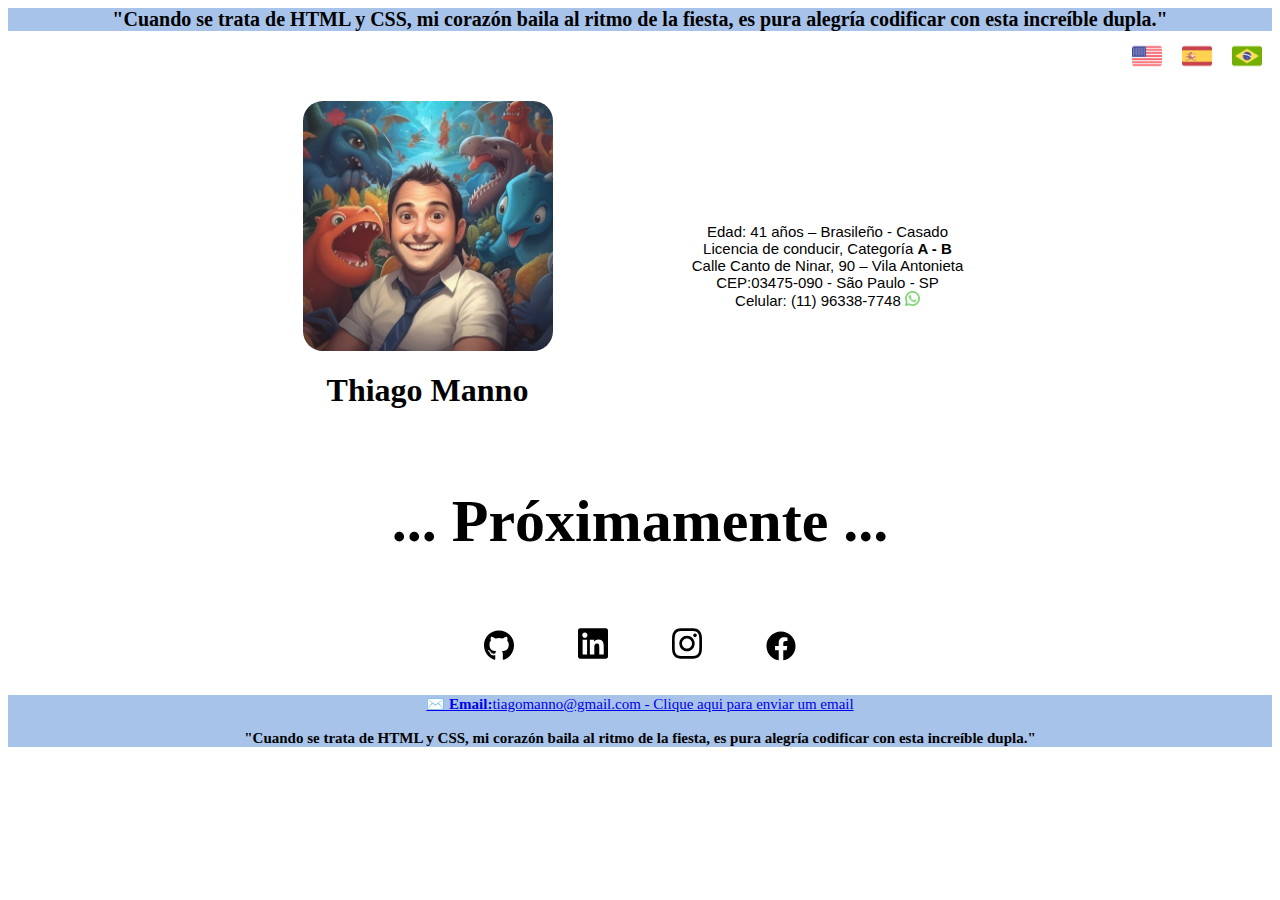
==== espanhol.html @ eebc9fce "Update espanhol.html" ====
<!DOCTYPE html>
<html lang="pt-BR">
<head>
    <meta charset="UTF-8">
    <meta name="viewport" content="width=], initial-scale=1.0">
    <link rel="stylesheet" href="css/styles.css">
    <title>Curriculo - Thiago Manno</title>
</head>
<div class="bloque_decoration"><strong>"Cuando se trata de HTML y CSS, mi corazón baila al ritmo de la fiesta, es pura alegría codificar con esta increíble dupla."</strong></div>
<div class="boque_bandeiras_duas">
    <a href="https://www.curriculothiagomannno.com/ingles.html"><img class="boque_bandeira" src="imagem/estados-unidos.png" alt="face_icone"></a>
    <a href="https://www.curriculothiagomannno.com/espanhol.html"><img class="boque_bandeira" src="imagem/espanha.png" alt="face_icone"></a>
    <a href="https://www.curriculothiagomannno.com/index.html"><img class="boque_bandeira" src="imagem/brasil.png" alt="face_icone"></a>
</div>
<header class="cabecalho">
      <div class="cabecalho_caixa">
      <section class="cabecalho_esquerdo">
        <img class="cabecalho_img" src="/imagem/Perfil.png" alt="Thiago Manno">
        <h1 class="cabecalho_titulo_thiago"> Thiago Manno</h1>
      </section>
      <section class="cabecalho_direito">
            <p class="cabecalho_titulo_dados_endereco">
            Edad: 41 años – Brasileño - Casado<br>
            Licencia de conducir, Categoría <strong>A - B</strong><br>
            Calle Canto de Ninar, 90 – Vila Antonieta<br>
            CEP:03475-090 - São Paulo - SP<br>
            Celular: (11) 96338-7748 <img class="whatsapp" src="imagem/whatsapp.png" alt="whatsapp"><br></p>
        </section>     
    </div>
</header>

<body>
 <h1 class="em_breve">... Próximamente ...</h1>
</body>
<footer class="rodape_redes_sociais">
        <a href="https://github.com/Thiagomanno"><img class="rede_sociais_icon" src="imagem/icones/github.svg" alt="Git_icone"></a>
        <a href="https://www.linkedin.com/in/thiago-manno-0407b7b1/"><img class="rede_sociais_icon" src="imagem/icones/linkedin.svg" alt="link_icone"></a>
        <a href="https://www.instagram.com/thiago.manno"><img class="rede_sociais_icon" src="imagem/icones/instagram.svg" alt="inst_icone"></a>
        <a href="https://www.facebook.com/thiago.manno"><img class="rede_sociais_icon" src="imagem/icones/facebook.svg" alt="face_icone"></a>
</footer>
<div class="email_marketing"><a href="mailto:thiago.manno@hotmail.com.br"><strong> ✉️ Email:</strong>tiagomanno@gmail.com - Clique aqui para enviar um email</a><br><br><strong>"Cuando se trata de HTML y CSS, mi corazón baila al ritmo de la fiesta, es pura alegría codificar con esta increíble dupla."</strong></div>
</html>
---- css/styles.css ----
*/ {
    margin: 0px;
    padding: 0px;
    border: 0;
    font-size: 100%;
    font-weight: normal;
}

.boque_bandeiras_duas{
    display: flex;
    flex-direction: row;
    align-items: end;
    justify-content: end;
}


.boque_bandeira{
    font-size: 30px;
    width: 30px;
    padding: 10px;
}


header{
    display: flex;
    flex-direction: row;
    justify-content:space-around;
}
.cabecalho_titulo_dados_endereco{
     font-family:Arial, Helvetica, sans-serif;
     font-size: 15px;
}



body{
    text-align: center;
}

.em_breve {
   font-size: 60px;
}

.cabecalho_redes_sociais{
    display: flex;
    flex-direction: row;
    justify-content: end;
    padding: 5px;
    margin-bottom: 10px;
    gap: 10px;
}
.rede_sociais_icon{
    order: -1;
    width: 30px;
    padding: 30px;
}

.cabecalho_titulo{
    display: flex;
    flex-direction: column;
   
}

.cabecalho_img{
    display: flex;
    flex-direction: column;
    align-items: center;
    justify-content: center;
    width: 250px;
    border-radius: 20px;
    opacity: 90%;
}

.whatsapp{
    width: 15px;
}

 .cabecalho_caixa{
    display: flex;
    flex-direction:row;
    padding: 1pc;
    width: 800px;
    align-items: center;
    justify-content: space-around;
}

@media (max-width: 790px) {
    .cabecalho_caixa {
      flex-direction: column;
    }
  }

.cabecalho_direito{
    display: flex;
    flex-direction: column;
    flex-flow: nowrap;
    text-align: center;
    justify-content: center;
    width: 300px;

}
.cabecalho_esquerdo{
    display: flex;
    flex-direction: column;
    align-items: center;


}
.container_perfil{
        max-width: 800px;
        margin: 0 auto;
        text-align: left;
}
.perfil_titulo{
    text-decoration: none;
    text-align:left;
    margin-bottom: 0;
    border-bottom: 1px solid black;
}

.perfil_paragrafo{
    padding-left: 20px;
    margin-top: 0;
}

.veja_mais{
    text-decoration: none;
    color: blue;
    font-family:Arial, Helvetica, sans-serif;
    font-size: 15px;
}

.formacao_certificados{
    text-decoration: none;
    text-align:left;
    margin-bottom: 0;
    border-bottom: 1px solid #00000019;

}

.perfil_paragrafo_cert-1{
    text-decoration: none;
    text-align:left;
    margin-bottom: 0;
    padding-left: 20px;

}
.perfil_paragrafo_cert{
    text-decoration: none;
    margin-bottom: 0;
    padding-left: 20px;
    padding-bottom: 20px;

}

.icone_cert{
    width: 15px;
    padding: 3px;
}

.experiencias_empresas{
    margin-top: 0;
}

.perfil_paragrafo_experiencia_comentario{
    margin-top: 0;
    padding-left: 20px;
}

.perfil_paragrafo_experiencia_comentario:before{
  content: "\2022"; 
  color: blue; 
}
        
.paragrafo_exp_com{
    padding-left: 25px;
    margin-top: 0;
    border-bottom: 1px solid #00000019;
}

.email_marketing{
    font-size: 15px;
    background-color: rgb(167, 195, 233);
    
}

.bloque_decoration{
    background-color: rgb(167, 195, 233);
    font-size: 20px;
    color: black;
    
}
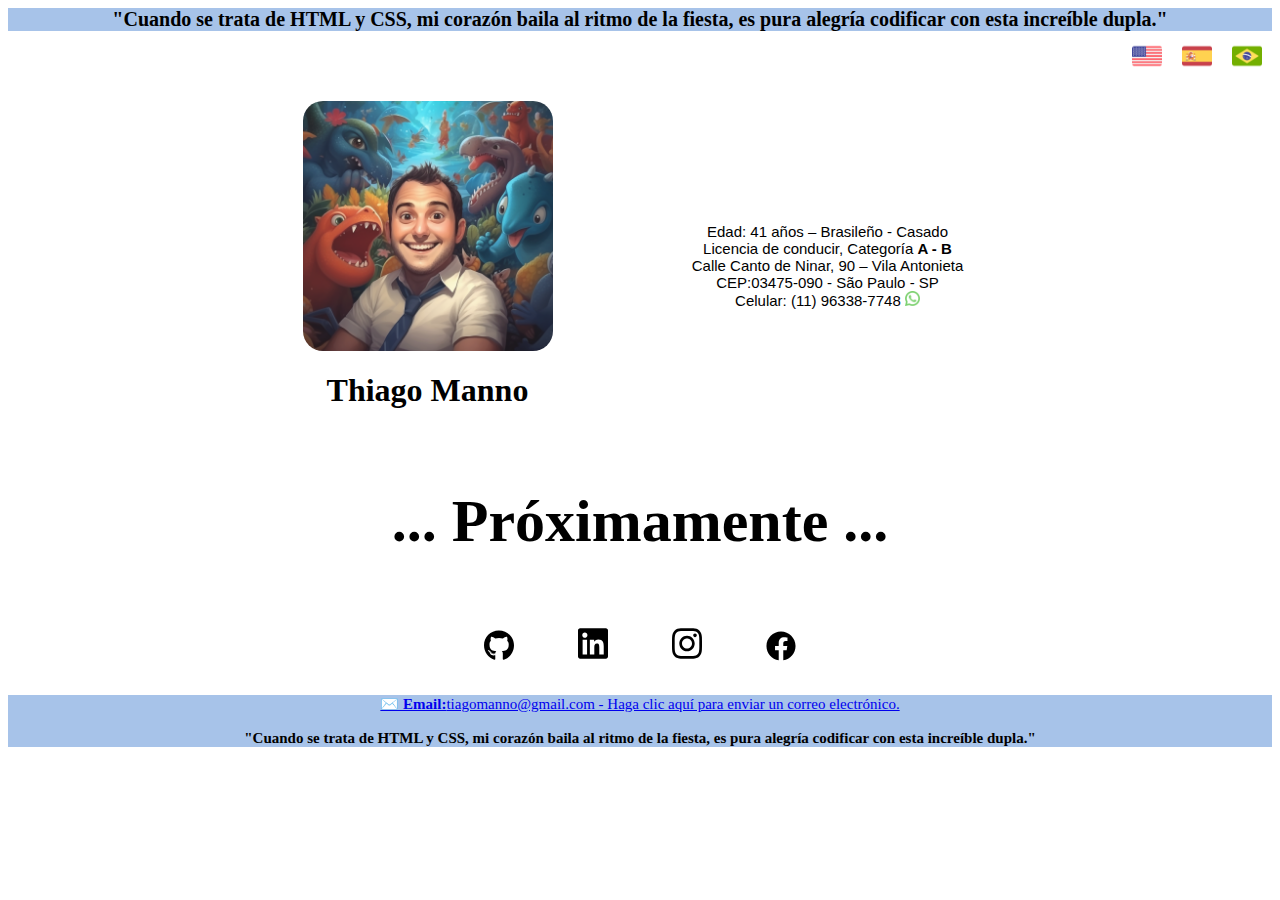
==== commit ac405e39: "Update espanhol.html" ====
--- a/espanhol.html
+++ b/espanhol.html
@@ -10,7 +10,7 @@
 <div class="boque_bandeiras_duas">
     <a href="https://www.curriculothiagomannno.com/ingles.html"><img class="boque_bandeira" src="imagem/estados-unidos.png" alt="face_icone"></a>
     <a href="https://www.curriculothiagomannno.com/espanhol.html"><img class="boque_bandeira" src="imagem/espanha.png" alt="face_icone"></a>
-    <a href="https://www.curriculothiagomannno.com/index.html"><img class="boque_bandeira" src="imagem/brasil.png" alt="face_icone"></a>
+    <a href="https://www.curriculothiagomannno.com/index.html"><img class="boque_bandeira" src="imagem/brasil.png"  alt="face_icone"></a>
 </div>
 <header class="cabecalho">
       <div class="cabecalho_caixa">
@@ -38,5 +38,5 @@
         <a href="https://www.instagram.com/thiago.manno"><img class="rede_sociais_icon" src="imagem/icones/instagram.svg" alt="inst_icone"></a>
         <a href="https://www.facebook.com/thiago.manno"><img class="rede_sociais_icon" src="imagem/icones/facebook.svg" alt="face_icone"></a>
 </footer>
-<div class="email_marketing"><a href="mailto:thiago.manno@hotmail.com.br"><strong> ✉️ Email:</strong>tiagomanno@gmail.com - Clique aqui para enviar um email</a><br><br><strong>"Cuando se trata de HTML y CSS, mi corazón baila al ritmo de la fiesta, es pura alegría codificar con esta increíble dupla."</strong></div>
+<div class="email_marketing"><a href="mailto:thiago.manno@hotmail.com.br"><strong> ✉️ Email:</strong>tiagomanno@gmail.com - Haga clic aquí para enviar un correo electrónico.</a><br><br><strong>"Cuando se trata de HTML y CSS, mi corazón baila al ritmo de la fiesta, es pura alegría codificar con esta increíble dupla."</strong></div>
 </html>
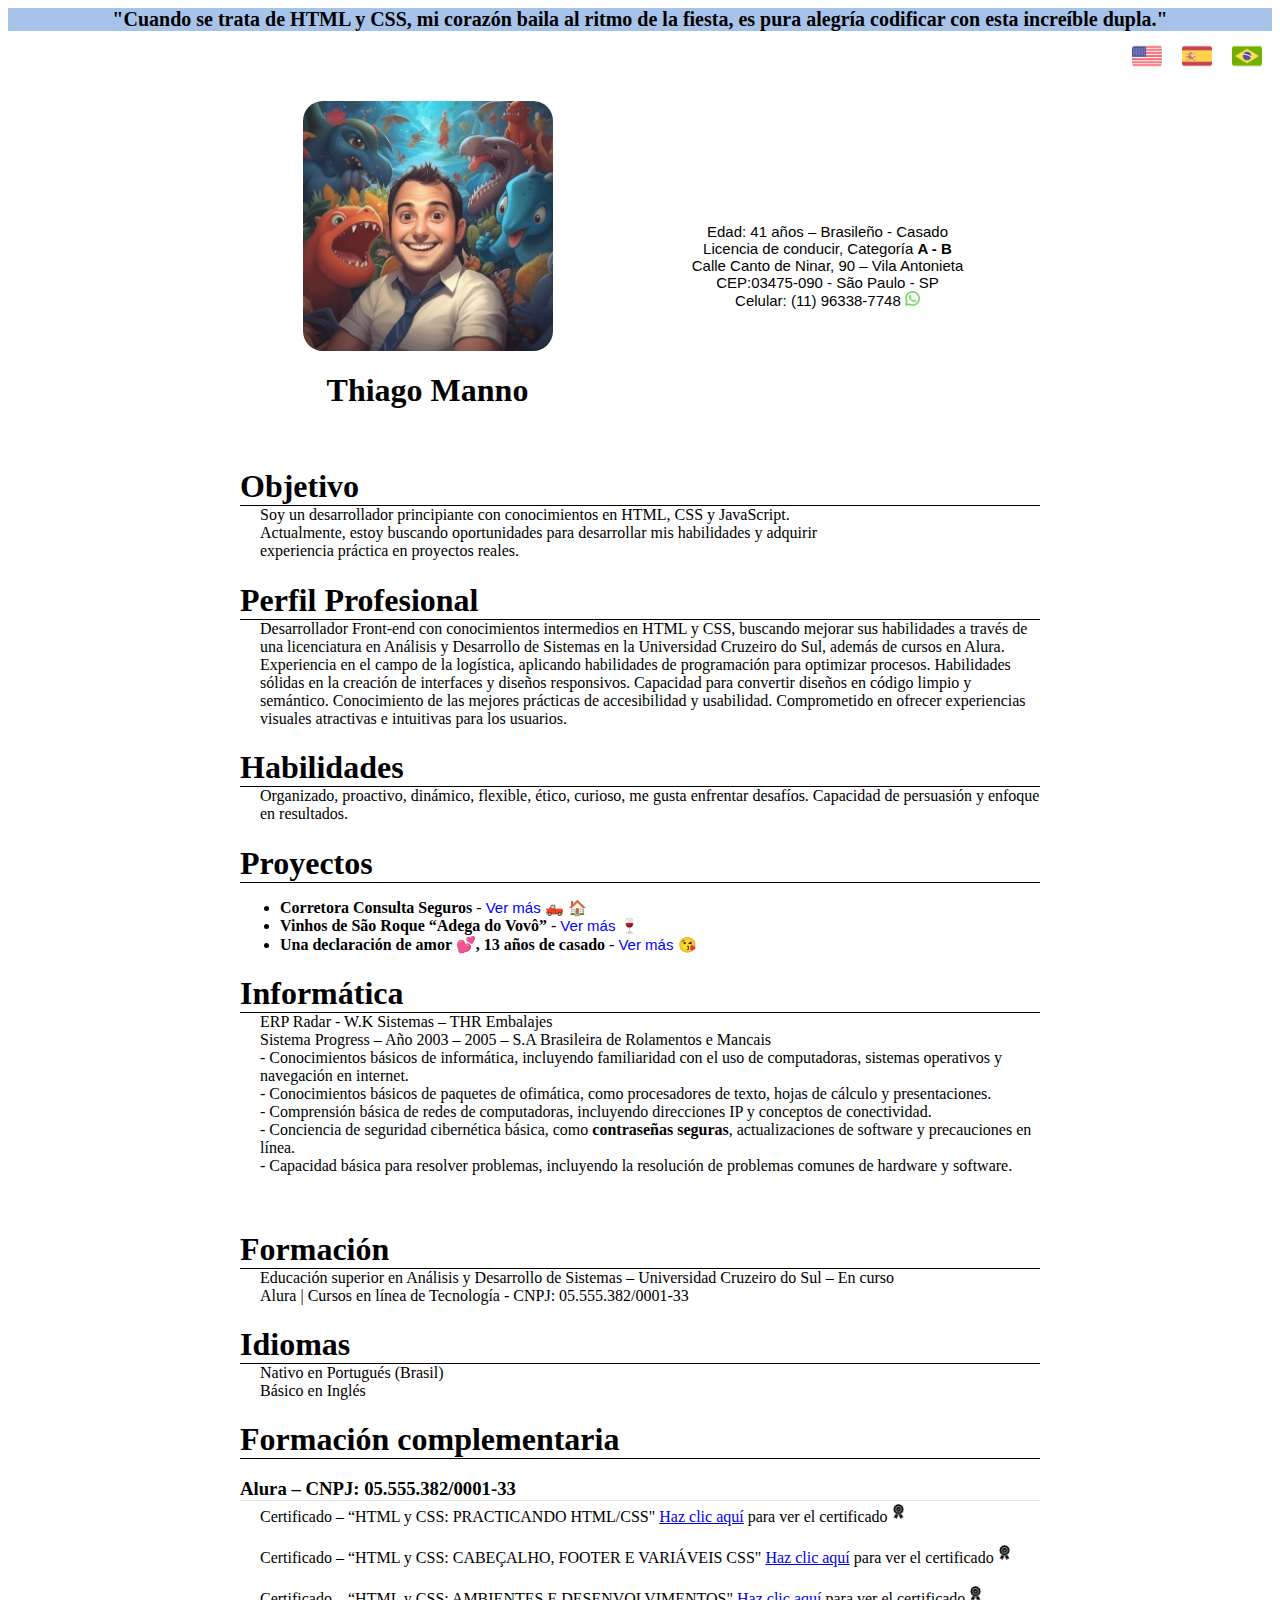
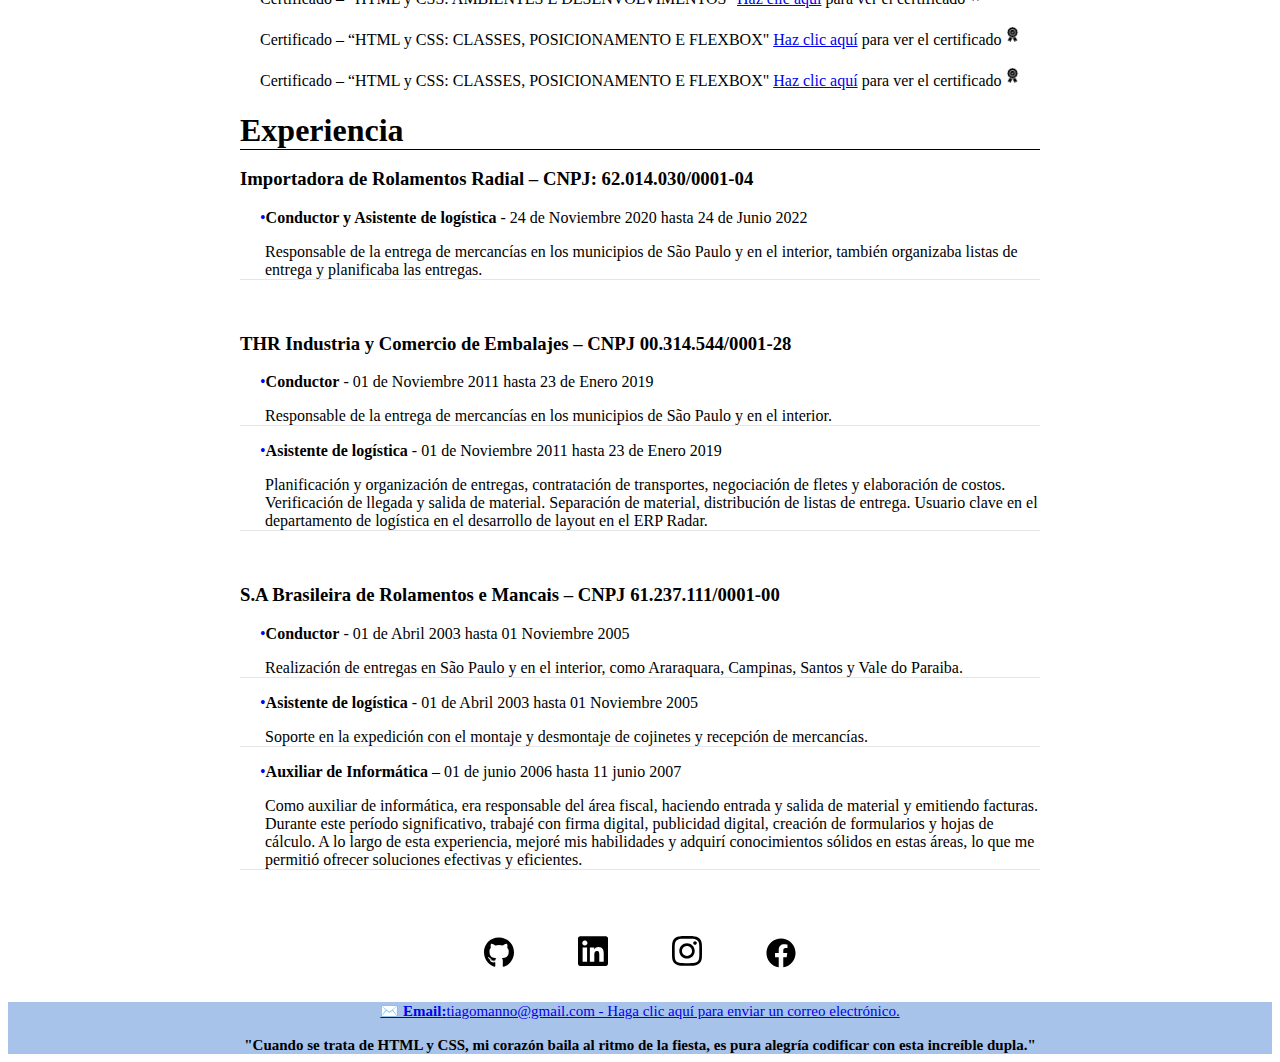
==== commit f62a60ba: "Update espanhol.html" ====
--- a/espanhol.html
+++ b/espanhol.html
@@ -1,5 +1,5 @@
 <!DOCTYPE html>
-<html lang="pt-BR">
+<html lang="es">
 <head>
     <meta charset="UTF-8">
     <meta name="viewport" content="width=], initial-scale=1.0">
@@ -28,9 +28,103 @@
         </section>     
     </div>
 </header>
+<body>
+<div class="container_perfil">
+        <h1 class="perfil_titulo">Objetivo</h1>
+            <p class="perfil_paragrafo">Soy un desarrollador principiante con conocimientos en HTML, CSS y JavaScript.<br>
+            Actualmente, estoy buscando oportunidades para desarrollar mis habilidades y adquirir<br>
+            experiencia práctica en proyectos reales.</p>
+        <h1 class="perfil_titulo">Perfil Profesional</h1>
+        <p class="perfil_paragrafo">Desarrollador Front-end con conocimientos intermedios en HTML y CSS,
+        buscando mejorar sus habilidades a través de una licenciatura en Análisis y Desarrollo de Sistemas
+        en la Universidad Cruzeiro do Sul, además de cursos en Alura.<br>
+        Experiencia en el campo de la logística, aplicando habilidades de programación para optimizar
+        procesos. Habilidades sólidas en la creación de interfaces y diseños responsivos.
+        Capacidad para convertir diseños en código limpio y semántico. Conocimiento de las
+        mejores prácticas de accesibilidad y usabilidad. Comprometido en ofrecer
+        experiencias visuales atractivas e intuitivas para los usuarios.</p>
 
-<body>
- <h1 class="em_breve">... Próximamente ...</h1>
+    <h1 class="perfil_titulo">Habilidades</h1>
+        <p class="perfil_paragrafo">Organizado, proactivo, dinámico, flexible, ético, curioso, me gusta enfrentar desafíos.
+        Capacidad de persuasión y enfoque en resultados.</p>
+
+    <h1 class="perfil_titulo">Proyectos</h1>
+    <section class="Projetos">
+        <ul>
+            <li>
+                <span><strong>Corretora Consulta Seguros</strong></span> -
+                <a class="veja_mais" href="https://www.consultaseguros.com.br" target="_blank">Ver más 🛻 🏠</a>
+            </li>
+            <li>
+                <span><strong>Vinhos de São Roque “Adega do Vovô”</strong></span> -
+                <a class="veja_mais" href="https://www.adegadovovo.com.br" target="_blank">Ver más 🍷</a>
+            </li>
+            <li>
+                <span><strong>Una declaración de amor 💕, 13 años de casado</strong></span> -
+                <a class="veja_mais" href="https://amor-caca-thiagomanno.vercel.app" target="_blank">Ver más 😘</a>
+            </li>
+        </ul>
+    </section>
+
+    <h1 class="perfil_titulo">Informática</h1>
+        <p class="perfil_paragrafo">ERP Radar - W.K Sistemas – THR Embalajes<br>
+        Sistema Progress – Año 2003 – 2005 – S.A Brasileira de Rolamentos e Mancais<br>
+        - Conocimientos básicos de informática, incluyendo familiaridad con el uso de computadoras,
+        sistemas operativos y navegación en internet.<br>
+        - Conocimientos básicos de paquetes de ofimática, como procesadores de texto, hojas de cálculo y presentaciones.<br>
+        - Comprensión básica de redes de computadoras, incluyendo direcciones IP y conceptos de conectividad.<br>
+        - Conciencia de seguridad cibernética básica, como <strong>contraseñas seguras</strong>, actualizaciones de software y precauciones en línea.<br>
+        - Capacidad básica para resolver problemas, incluyendo la resolución de problemas comunes de hardware y software.</p><br>
+
+    <h1 class="perfil_titulo">Formación</h1>
+    <p class="perfil_paragrafo">Educación superior en Análisis y Desarrollo de Sistemas – Universidad Cruzeiro do Sul – En curso<br>
+       Alura | Cursos en línea de Tecnología - CNPJ: 05.555.382/0001-33</p>
+    
+      <h1 class="perfil_titulo">Idiomas</h1>
+      <p class="perfil_paragrafo">Nativo en Portugués (Brasil)<br>
+       Básico en Inglés</p>
+
+    <h1 class="perfil_titulo">Formación complementaria</h1>
+
+       <h3 class="formacao_certificados">Alura – CNPJ: 05.555.382/0001-33</h3>
+       <p class="perfil_paragrafo">Certificado – “HTML y CSS: PRACTICANDO HTML/CSS" <a href="imagem/001.pdf" target="_blank">Haz clic aquí</a> para ver el certificado<img class="icone_cert" src="imagem/icones/certificado_icone.png" alt="icono_certificado"></p>
+       <p class="perfil_paragrafo">Certificado – “HTML y CSS: CABEÇALHO, FOOTER E VARIÁVEIS CSS" <a href="imagem/002.pdf" target="_blank">Haz clic aquí</a> para ver el certificado<img class="icone_cert" src="imagem/icones/certificado_icone.png" alt="icono_certificado"></p>
+       <p class="perfil_paragrafo">Certificado – “HTML y CSS: AMBIENTES E DESENVOLVIMENTOS" <a href="imagem/004.pdf" target="_blank">Haz clic aquí</a> para ver el certificado<img class="icone_cert" src="imagem/icones/certificado_icone.png" alt="icono_certificado"></p>
+       <p class="perfil_paragrafo">Certificado – “HTML y CSS: CLASSES, POSICIONAMENTO E FLEXBOX" <a href="imagem/003.pdf" target="_blank">Haz clic aquí</a> para ver el certificado<img class="icone_cert" src="imagem/icones/certificado_icone.png" alt="icono_certificado"></p>
+       <p class="perfil_paragrafo">Certificado – “HTML y CSS: CLASSES, POSICIONAMENTO E FLEXBOX" <a href="imagem/005.pdf" target="_blank">Haz clic aquí</a> para ver el certificado<img class="icone_cert" src="imagem/icones/certificado_icone.png" alt="icono_certificado"></p>
+       
+    
+      <h1 class="perfil_titulo">Experiencia</h1>        
+      
+<h3 class="perfil_titulo_experiencia_empresa">Importadora de Rolamentos Radial – CNPJ: 62.014.030/0001-04</h3>
+            <p class="perfil_paragrafo_experiencia_comentario"><strong>Conductor y Asistente de logística</strong> - 24 de Noviembre 2020 hasta 24 de Junio 2022</p>
+            <p class="paragrafo_exp_com">Responsable de la entrega de mercancías en los municipios de São Paulo y en el
+            interior, también organizaba listas de entrega y planificaba las entregas.</p><br>
+      
+<h3 class="perfil_titulo_experiencia_empresa">THR Industria y Comercio de Embalajes – CNPJ 00.314.544/0001-28</h3>
+            <p class="perfil_paragrafo_experiencia_comentario"><strong>Conductor</strong> -  01 de Noviembre 2011 hasta 23 de Enero 2019</p>
+            <p class="paragrafo_exp_com">Responsable de la entrega de mercancías en los municipios de São Paulo y en el interior.</p>
+            <p class="perfil_paragrafo_experiencia_comentario"><strong>Asistente de logística</strong> -  01 de Noviembre 2011 hasta 23 de Enero 2019</p>
+            <p class="paragrafo_exp_com">Planificación y organización de entregas, contratación de transportes, negociación de fletes y elaboración de costos. 
+            Verificación de llegada y salida de material. Separación de material, distribución de listas de entrega. Usuario clave en el departamento de logística en el desarrollo de layout en el ERP Radar.</p><br>
+      
+<h3 class="perfil_titulo_experiencia_empresa">S.A Brasileira de Rolamentos e Mancais – CNPJ 61.237.111/0001-00</h3>
+             <p class="perfil_paragrafo_experiencia_comentario"><strong>Conductor</strong> - 01 de Abril 2003 hasta 01 Noviembre 2005</p>
+             <p class="paragrafo_exp_com">Realización de entregas en São Paulo y en el interior, como Araraquara, Campinas, Santos y Vale do Paraiba.</p>                
+            <p class="perfil_paragrafo_experiencia_comentario"><strong>Asistente de logística</strong> - 01 de Abril 2003 hasta 01 Noviembre 2005</p>
+            <p class="paragrafo_exp_com">Soporte en la expedición con el montaje y desmontaje de cojinetes y recepción de mercancías.<br></p>
+            <p class="perfil_paragrafo_experiencia_comentario"><strong>Auxiliar de Informática</strong> – 01 de junio 2006 hasta 11 junio 2007</p>
+            <p class="paragrafo_exp_com">Como auxiliar de informática, era responsable del área fiscal, haciendo entrada y
+            salida de material y emitiendo facturas. Durante este período significativo,
+            trabajé con firma digital, publicidad digital, creación de formularios y
+            hojas de cálculo. A lo largo de esta experiencia, mejoré mis habilidades y adquirí
+            conocimientos sólidos en estas áreas, lo que me permitió ofrecer soluciones efectivas y
+            eficientes.</p><br>
+    </div>
+</body>
+      
+
+    
 </body>
 <footer class="rodape_redes_sociais">
         <a href="https://github.com/Thiagomanno"><img class="rede_sociais_icon" src="imagem/icones/github.svg" alt="Git_icone"></a>
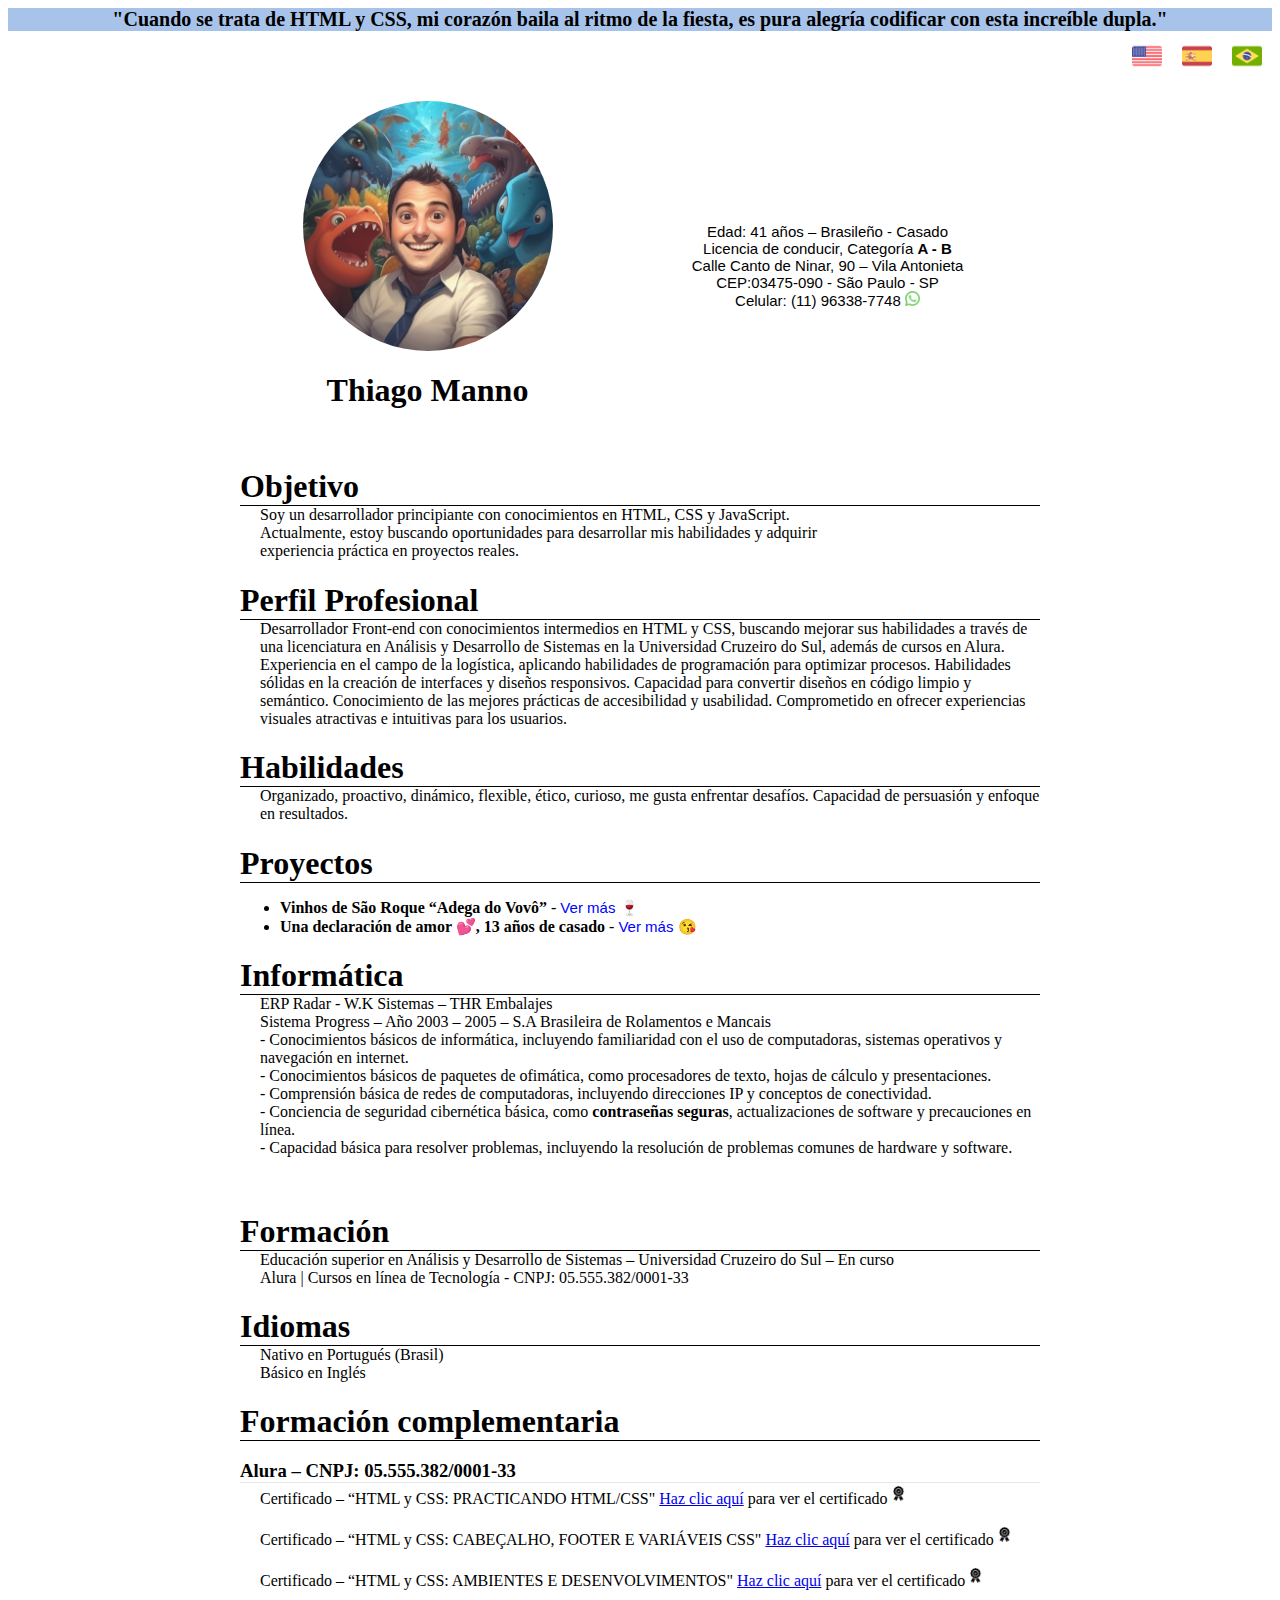
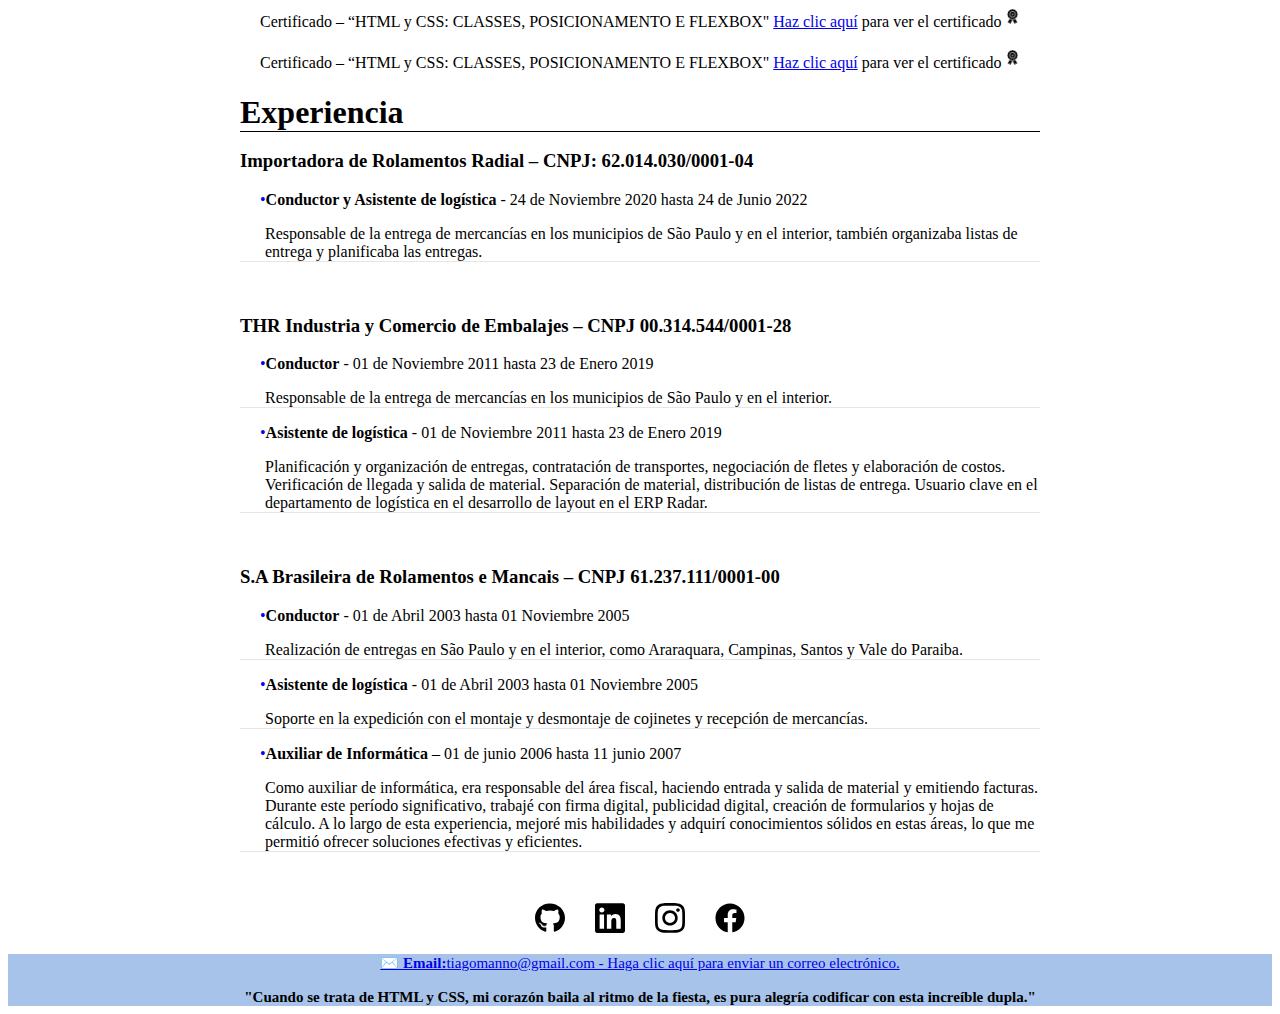
==== commit a8c50a4a: "Update espanhol.html" ====
--- a/espanhol.html
+++ b/espanhol.html
@@ -51,10 +51,6 @@
     <h1 class="perfil_titulo">Proyectos</h1>
     <section class="Projetos">
         <ul>
-            <li>
-                <span><strong>Corretora Consulta Seguros</strong></span> -
-                <a class="veja_mais" href="https://www.consultaseguros.com.br" target="_blank">Ver más 🛻 🏠</a>
-            </li>
             <li>
                 <span><strong>Vinhos de São Roque “Adega do Vovô”</strong></span> -
                 <a class="veja_mais" href="https://www.adegadovovo.com.br" target="_blank">Ver más 🍷</a>
--- a/css/styles.css
+++ b/css/styles.css
@@ -52,7 +52,7 @@
 .rede_sociais_icon{
     order: -1;
     width: 30px;
-    padding: 30px;
+    padding: 15px;
 }
 
 .cabecalho_titulo{
@@ -67,7 +67,7 @@
     align-items: center;
     justify-content: center;
     width: 250px;
-    border-radius: 20px;
+    border-radius: 50%;
     opacity: 90%;
 }
 
@@ -190,3 +190,10 @@
     color: black;
     
 }
+
+.rodape_redes_sociais{
+    display: flex;
+    flex-direction: row;
+    align-items: center;
+    justify-content: center;
+}
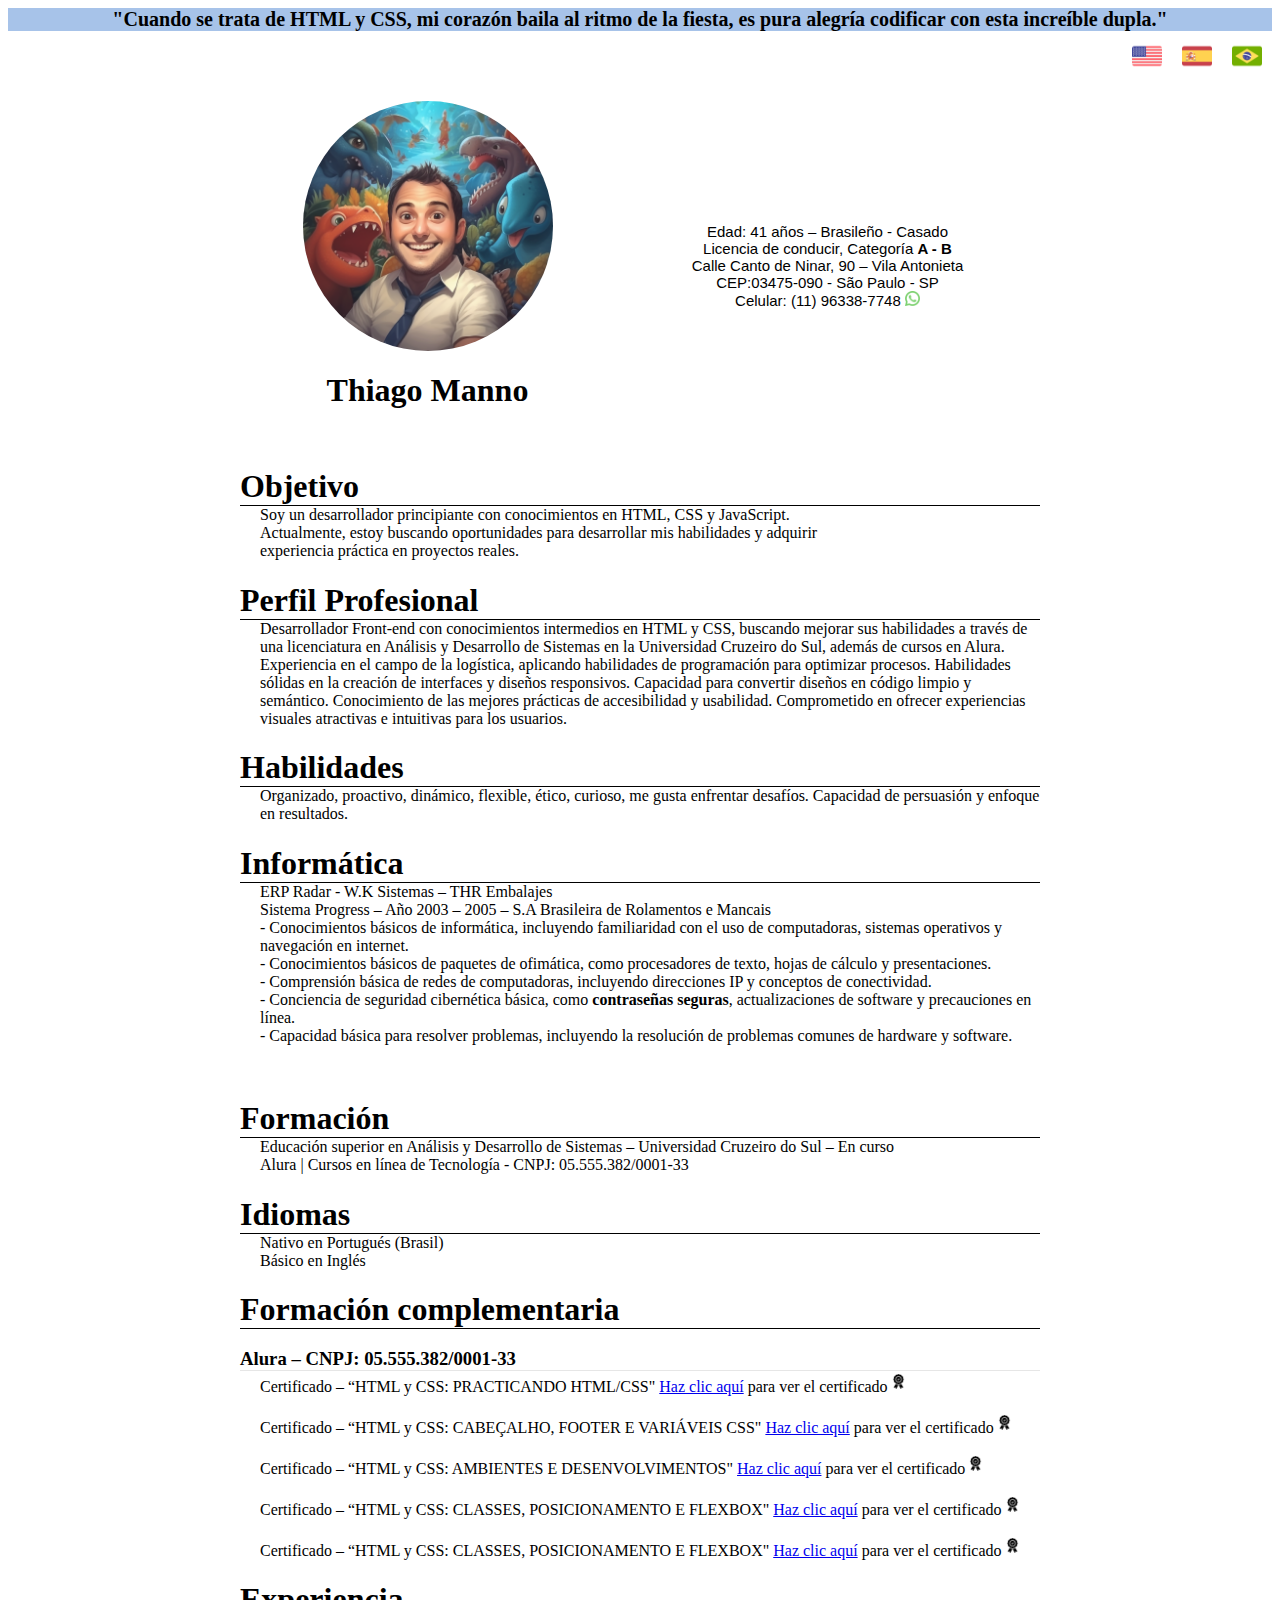
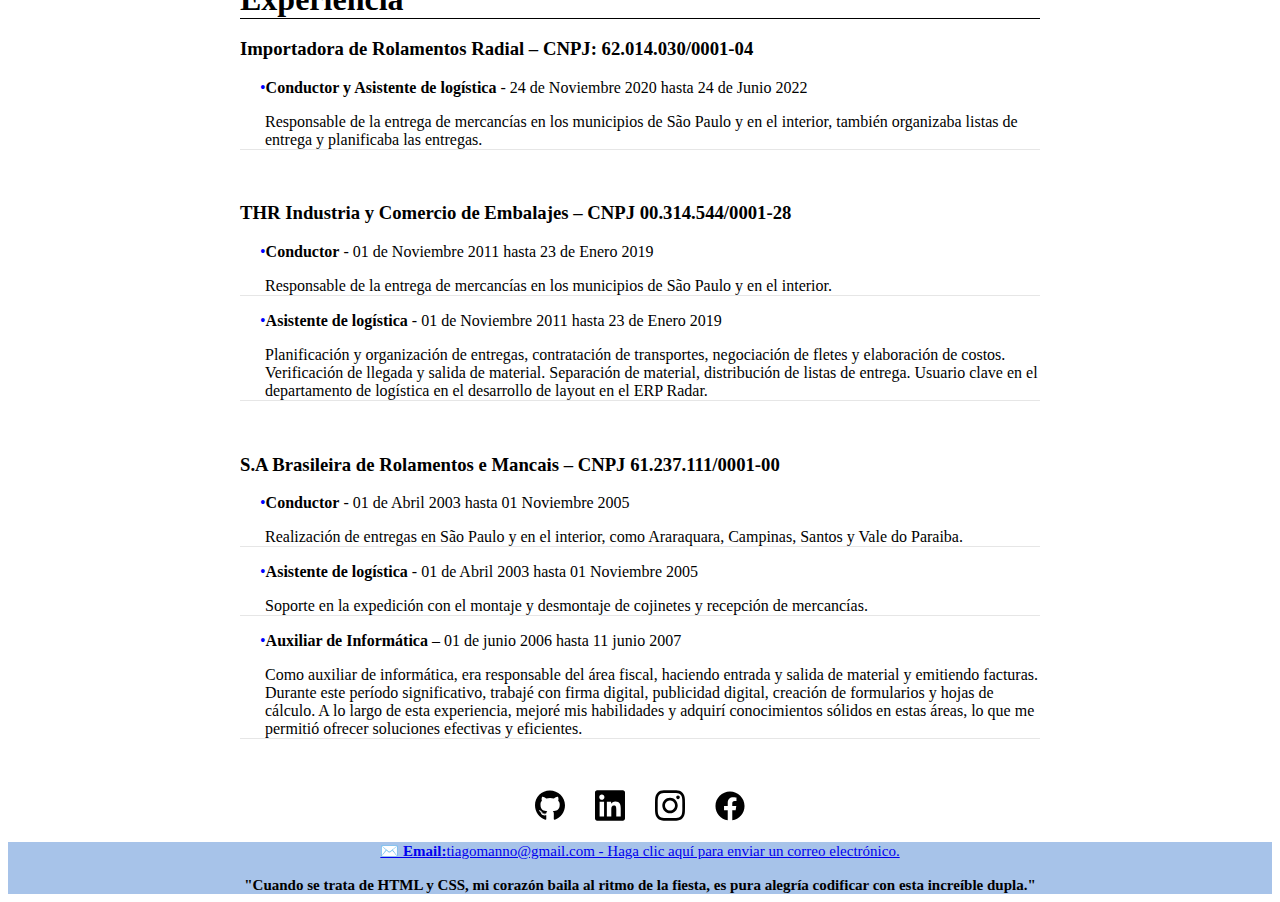
==== commit e7e04b0e: "Update espanhol.html" ====
--- a/espanhol.html
+++ b/espanhol.html
@@ -48,7 +48,7 @@
         <p class="perfil_paragrafo">Organizado, proactivo, dinámico, flexible, ético, curioso, me gusta enfrentar desafíos.
         Capacidad de persuasión y enfoque en resultados.</p>
 
-    <h1 class="perfil_titulo">Proyectos</h1>
+   <!-- <h1 class="perfil_titulo">Proyectos</h1>
     <section class="Projetos">
         <ul>
             <li>
@@ -60,7 +60,7 @@
                 <a class="veja_mais" href="https://amor-caca-thiagomanno.vercel.app" target="_blank">Ver más 😘</a>
             </li>
         </ul>
-    </section>
+    </section> -->
 
     <h1 class="perfil_titulo">Informática</h1>
         <p class="perfil_paragrafo">ERP Radar - W.K Sistemas – THR Embalajes<br>
